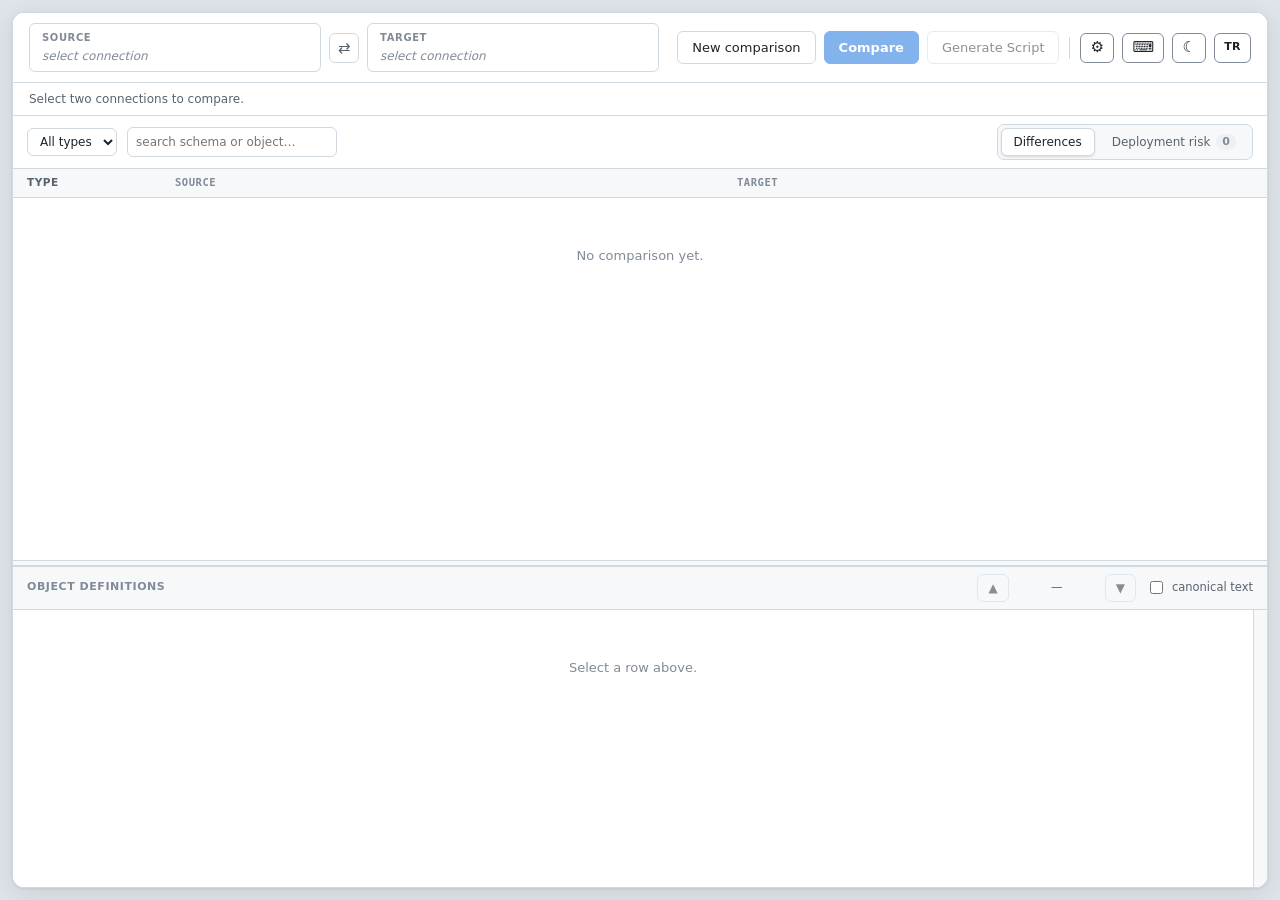
==== src/SchemaDiff.Web/wwwroot/index.html @ 026aeaad "UI: script ekranı — ara (renksiz) modu kaldır, bilgi satırını kaldır - Ara "düz/renksiz" mod kaldırı" ====
<!DOCTYPE html>
<html lang="en">
<head>
<meta charset="utf-8">
<meta name="viewport" content="width=device-width, initial-scale=1">
<title>Schema Compare</title>
<link rel="icon" href="favicon.png">
<script>document.documentElement.dataset.theme = localStorage.getItem('theme') || 'light';</script>
<link rel="stylesheet" href="styles.css">
</head>
<body>

<div class="app">
<header class="topbar">
  <div class="endpoints">
    <button class="endpoint unset" id="sourceBtn">
      <span class="endpoint-tag" data-i18n="source">Source</span>
      <span class="endpoint-value" id="sourceValue" data-i18n="selectConnection">select connection</span>
    </button>
    <button class="swap" id="swapBtn" data-i18n-title="swap" title="Source ↔ Target">⇄</button>
    <button class="endpoint unset" id="targetBtn">
      <span class="endpoint-tag" data-i18n="target">Target</span>
      <span class="endpoint-value" id="targetValue" data-i18n="selectConnection">select connection</span>
    </button>
  </div>

  <div class="actions">
    <button class="btn ghost" id="newCompareBtn" data-i18n="newComparison" data-i18n-title="newComparisonTip" title="Open a new comparison in a separate tab">New comparison</button>
    <button class="btn primary" id="compareBtn" disabled data-i18n="compare">Compare</button>
    <button class="btn ghost" id="scriptBtn" disabled data-i18n="generateScript" data-i18n-title="generateScriptTip" title="Generate a deployment script from selected changes">Generate Script</button>
    <span class="sep"></span>
    <button class="iconbtn" id="optionsBtn" data-i18n-title="options" title="Comparison options">⚙️</button>
    <button class="iconbtn" id="shortcutsBtn" data-i18n-title="shortcutsTitle" title="Keyboard shortcuts">⌨</button>
    <button class="iconbtn" id="themeBtn" data-i18n-title="toggleTheme" title="Toggle theme">☾</button>
    <button class="iconbtn" id="langBtn" data-i18n-title="toggleLang" title="Language"><span class="lang" id="langLabel">TR</span></button>
  </div>
</header>

<div class="statusbar" id="statusbar" data-i18n="pickTwo">Select two connections to compare.</div>

<main class="split">
  <section class="upper">
    <div class="toolbar">
      <select id="typeFilter" class="select sm"><option value="" data-i18n="allTypes">All types</option></select>
      <input type="search" id="search" class="input sm" data-i18n-ph="searchPh" placeholder="search schema or object…">
      <span class="picked" id="pickedInfo" hidden></span>
      <div class="grow"></div>
      <div class="viewtabs">
        <button class="vtab active" data-view="tree" data-i18n="tabDiff">Differences</button>
        <button class="vtab" data-view="risk"><span data-i18n="tabRisk">Deployment risk</span> <b class="hot" id="cBlock">0</b></button>
      </div>
    </div>

    <div class="gridhead" id="gridhead">
      <span class="c-type" data-i18n="type">Type</span>
      <span class="c-name" data-i18n="source">Source</span>
      <span class="c-mid"></span>
      <span class="c-name" data-i18n="target">Target</span>
    </div>

    <div class="scroll" id="treeWrap"><div id="tree"></div></div>
    <div class="scroll" id="riskWrap" hidden></div>
  </section>

  <div class="splitter" id="splitter"></div>

  <section class="lower">
    <div class="lower-head">
      <span class="lower-title" id="defTitle" data-i18n="objectDefinitions">Object Definitions</span>
      <div class="lower-actions">
        <button class="btn ghost sm" id="prevDiff" data-i18n-title="prevDiff" title="Previous difference" disabled>▲</button>
        <span class="diffcount" id="diffCount">—</span>
        <button class="btn ghost sm" id="nextDiff" data-i18n-title="nextDiff" title="Next difference" disabled>▼</button>
        <label class="check inline"><input type="checkbox" id="showCanonical"> <span data-i18n="canonicalText">canonical text</span></label>
      </div>
    </div>
    <div class="diff-wrap">
      <div class="diff" id="defBody">
        <p class="missing" data-i18n="selectRow">Select a row above.</p>
      </div>
      <div class="diff-minimap" id="diffMinimap" title="Fark/eşleşme haritası — tıkla ve git"></div>
    </div>
  </section>

  <div class="loading" id="loadingBox" hidden>
    <div class="loading-card">
      <div class="loading-spinner"></div>
      <div class="loading-step" id="loadingStep">…</div>
      <div class="loading-meta" id="loadingMeta"></div>
      <div class="loading-bar"><div class="loading-fill" id="loadingFill"></div></div>
      <button class="btn ghost" id="cancelBtn" data-i18n="cancelCompare">Cancel</button>
    </div>
  </div>
</main>
</div><!-- .app -->

<!-- ---------- Connection dialog ---------- -->
<div class="scrim" id="connScrim" hidden></div>
<div class="dialog" id="connDialog" hidden>
  <div class="dialog-head">
    <h2 id="connTitle" data-i18n="connect">Connect</h2>
    <button class="x" id="connClose">✕</button>
  </div>

  <div class="dialog-body">
    <div class="recent">
      <h3 data-i18n="recentConnections">Recent connections</h3>
      <div id="recentList" class="recent-list"><p class="hint" data-i18n="none">None.</p></div>
    </div>

    <div class="props">
      <h3 data-i18n="connectionProperties">Connection properties</h3>

      <label class="row"><span data-i18n="serverName">Server name</span>
        <input type="text" id="cServer" placeholder="SRVDEV\PASIFIK" autocomplete="off"></label>

      <label class="row"><span data-i18n="authentication">Authentication</span>
        <select id="cAuth" class="select">
          <option value="Windows" data-i18n="authWindows">Windows Authentication</option>
          <option value="SqlLogin" data-i18n="authSql">SQL Server Authentication</option>
        </select></label>

      <label class="row" id="rowUser"><span data-i18n="username">Username</span>
        <input type="text" id="cUser" autocomplete="off"></label>

      <label class="row" id="rowPass"><span data-i18n="password">Password</span>
        <input type="password" id="cPass" autocomplete="new-password"></label>

      <label class="row check-row" id="rowRemember">
        <span></span>
        <span class="check"><input type="checkbox" id="cRemember"> <span data-i18n="rememberPassword">Remember password</span></span></label>

      <label class="row"><span data-i18n="database">Database</span>
        <select id="cDatabase" class="select"><option value="" data-i18n="listFirst">— enter server —</option></select></label>

      <label class="row"><span data-i18n="encrypt">Encrypt</span>
        <select id="cEncrypt" class="select">
          <option value="false" data-i18n="encOptional">Optional (False)</option>
          <option value="true" data-i18n="encMandatory">Mandatory (True)</option>
        </select></label>

      <label class="row"><span data-i18n="trustCert">Trust server certificate</span>
        <select id="cTrust" class="select">
          <option value="true" data-i18n="trustTrue">True</option>
          <option value="false" data-i18n="trustFalse">False</option>
        </select></label>

      <p class="conn-status" id="connStatus"></p>
    </div>
  </div>

  <div class="dialog-foot">
    <button class="btn ghost" id="connTest" data-i18n="testConnection">Test connection</button>
    <div class="grow"></div>
    <button class="btn ghost" id="connCancel" data-i18n="cancel">Cancel</button>
    <button class="btn primary" id="connOk" data-i18n="connect">Connect</button>
  </div>
</div>

<!-- ---------- Options dialog ---------- -->
<div class="scrim" id="optScrim" hidden></div>
<div class="dialog narrow" id="optDialog" hidden>
  <div class="dialog-head">
    <h2 data-i18n="comparisonOptions">Comparison options</h2>
    <button class="x" id="optClose">✕</button>
  </div>
  <div class="dialog-body single">
    <div id="optList" class="opt-list"></div>
  </div>
  <div class="dialog-foot">
    <button class="btn ghost" id="optReset" data-i18n="resetDefaults">Reset to defaults</button>
    <div class="grow"></div>
    <button class="btn primary" id="optOk" data-i18n="ok">OK</button>
  </div>
</div>

<!-- ---------- Keyboard shortcuts dialog ---------- -->
<div class="scrim" id="scScrim" hidden></div>
<div class="dialog narrow" id="scDialog" hidden>
  <div class="dialog-head">
    <h2 data-i18n="shortcutsTitle">Keyboard shortcuts</h2>
    <button class="x" id="scClose">✕</button>
  </div>
  <div class="dialog-body single">
    <table class="sc-table">
      <tbody>
        <tr><td class="sc-key">↑ / ↓</td><td data-i18n="sc_move">Move the row selection up / down</td></tr>
        <tr><td class="sc-key">E</td><td data-i18n="sc_tick">Tick / untick the selected row (include it in the script)</td></tr>
        <tr><td class="sc-key">R</td><td data-i18n="sc_rev">Send the selected object to the reverse (⇄) section / undo</td></tr>
        <tr><td class="sc-key" data-i18n="sc_k_shift">Shift + click</td><td data-i18n="sc_range">Range select / deselect checkboxes from the last one clicked</td></tr>
        <tr><td class="sc-key">Ctrl + A</td><td data-i18n="sc_ctrla">Inside a diff pane: select only that pane's clean SQL</td></tr>
      </tbody>
    </table>
  </div>
  <div class="dialog-foot">
    <div class="grow"></div>
    <button class="btn primary" id="scOk" data-i18n="ok">OK</button>
  </div>
</div>

<!-- ---------- Generated script editor ---------- -->
<div class="scrim" id="scriptScrim" hidden></div>
<div class="dialog wide" id="scriptDialog" hidden>
  <div class="dialog-head">
    <h2 data-i18n="generatedScript">Generated script</h2>
    <div class="script-tabs">
      <button class="stab active" data-dir="forward" data-i18n="dirForward">source → target</button>
      <button class="stab" data-dir="reverse" data-i18n="dirReverse">target → source</button>
    </div>
    <div class="grow"></div>
    <button class="x" id="scriptClose">✕</button>
  </div>
  <div class="dialog-body single">
    <div class="big-note" id="scriptBigNote" hidden></div>
    <div class="code-editor" id="codeEditor">
      <div class="code-gutter" id="codeGutter" aria-hidden="true"></div>
      <div class="code-area">
        <pre class="code-hl" id="codeHl" aria-hidden="true"></pre>
        <textarea class="code-input" id="codeInput" spellcheck="false" autocapitalize="off" autocomplete="off" wrap="off"></textarea>
      </div>
    </div>
  </div>
  <div class="dialog-foot">
    <div class="grow"></div>
    <button class="btn ghost" id="scriptCopyBtn" data-i18n="copy">Copy</button>
    <button class="btn primary" id="scriptDownloadBtn" data-i18n="downloadSql">Download .sql</button>
  </div>
</div>

<div class="ac-popup" id="acPopup" hidden></div>

<script src="app.js"></script>
</body>
</html>
---- src/SchemaDiff.Web/wwwroot/styles.css ----
:root {
  --bg: #f6f8fa;
  --frame: #dfe4ea;
  --panel: #ffffff;
  --panel-2: #f6f8fa;
  --panel-3: #eef1f4;
  --ink: #1f2328;
  --ink-2: #59636e;
  --ink-3: #818b98;
  --line: #d1d9e0;
  --line-2: #e4e8ec;
  --accent: #0969da;
  --accent-hover: #0860ca;
  --accent-soft: #ddf4ff;
  --accent-ink: #fff;
  --add: #1a7f37;
  --add-bg: #dafbe1;
  --del: #cf222e;
  --del-bg: #ffebe9;
  --chg: #9a6700;
  --chg-bg: #fff8c5;
  --sel: #b3d4f7;
  --shadow: 0 1px 3px rgba(31, 35, 40, .08), 0 1px 2px rgba(31, 35, 40, .06);
  --mono: ui-monospace, "Cascadia Mono", "SF Mono", Consolas, Menlo, monospace;
  --radius: 6px;
}

/* ---------- Koyu tema (Visual Studio / SSDT) ---------- */
:root[data-theme="dark"] {
  --bg: #1e1e1e;
  --frame: #121212;
  --panel: #252526;
  --panel-2: #2d2d30;
  --panel-3: #37373d;
  --ink: #cccccc;
  --ink-2: #9d9d9d;
  --ink-3: #6e7681;
  --line: #3f3f46;
  --line-2: #333337;
  --accent: #0e639c;
  --accent-hover: #1177bb;
  --accent-soft: #094771;
  --accent-ink: #fff;
  --add: #4ec98a;
  --add-bg: #10281c;
  --del: #f14c4c;
  --del-bg: #351b1b;
  --chg: #d7ba7d;
  --chg-bg: #33301e;
  --sel: #094771;
  --shadow: 0 1px 3px rgba(0, 0, 0, .4), 0 1px 2px rgba(0, 0, 0, .3);
}

* { box-sizing: border-box; }
[hidden] { display: none !important; }

html, body { height: 100%; }
body {
  margin: 0; padding: 12px; background: var(--frame); color: var(--ink);
  font: 13px/1.5 system-ui, -apple-system, "Segoe UI", Roboto, sans-serif;
  display: flex; flex-direction: column; overflow: hidden;
  -webkit-font-smoothing: antialiased;
}

/* Uygulama, dış çerçeve üzerinde bir kart olarak durur */
.app {
  flex: 1; min-height: 0; display: flex; flex-direction: column;
  background: var(--panel); border: 1px solid var(--line); border-radius: 12px;
  overflow: hidden; box-shadow: 0 6px 24px rgba(31, 35, 40, .10), 0 1px 3px rgba(31, 35, 40, .08);
}
:root[data-theme="dark"] .app { box-shadow: 0 8px 28px rgba(0, 0, 0, .45); }
h1 { font-size: 14px; margin: 0; font-weight: 600; letter-spacing: -.01em; }
h2 { font-size: 15px; margin: 0; font-weight: 600; }
h3 { font-size: 11px; margin: 0 0 10px; font-weight: 600; text-transform: uppercase;
     letter-spacing: .05em; color: var(--ink-3); }
p { margin: 0; }
.hint { font-size: 12px; color: var(--ink-3); }
.grow { flex: 1; }

/* ---------- top bar ---------- */
.topbar {
  display: flex; align-items: center; gap: 18px; padding: 10px 16px;
  background: var(--panel); border-bottom: 1px solid var(--line); flex-shrink: 0;
}
.brand { display: flex; align-items: center; gap: 9px; flex-shrink: 0; }
.logo {
  color: var(--accent); font-size: 16px; width: 28px; height: 28px;
  display: grid; place-items: center; background: var(--accent-soft); border-radius: 7px;
}

.endpoints { display: flex; align-items: center; gap: 8px; flex: 1; min-width: 0; }
.endpoint {
  flex: 1; min-width: 0; text-align: left; cursor: pointer; font: inherit;
  background: var(--panel); border: 1px solid var(--line); border-radius: var(--radius);
  padding: 6px 12px; color: var(--ink); display: flex; flex-direction: column; gap: 2px;
  transition: border-color .12s, box-shadow .12s;
}
.endpoint:hover { border-color: var(--accent); box-shadow: 0 0 0 3px var(--accent-soft); }
.endpoint-tag { font-size: 10px; text-transform: uppercase; letter-spacing: .06em; color: var(--ink-3); font-weight: 600; }
.endpoint-value {
  font-family: var(--mono); font-size: 12px; font-weight: 500;
  overflow: hidden; text-overflow: ellipsis; white-space: nowrap;
}
.endpoint.unset .endpoint-value { color: var(--ink-3); font-style: italic; font-family: inherit; font-weight: 400; }
.swap {
  cursor: pointer; background: transparent; border: 1px solid var(--line);
  color: var(--ink-2); font-size: 15px; width: 30px; height: 30px; border-radius: var(--radius);
  display: grid; place-items: center; flex-shrink: 0;
}
.swap:hover { background: var(--panel-2); border-color: var(--accent); color: var(--accent); }

.actions { display: flex; align-items: center; gap: 8px; flex-shrink: 0; }

/* tema / dil geçiş düğmeleri */
.iconbtn {
  font: inherit; cursor: pointer; border-radius: var(--radius); border: 1px solid var(--ink-3);
  background: var(--panel); color: var(--ink); height: 30px; min-width: 34px; padding: 0 9px;
  display: inline-flex; align-items: center; justify-content: center; gap: 5px; font-size: 15px;
}
.iconbtn:hover { background: var(--panel-2); color: var(--ink); border-color: var(--ink-2); }
.iconbtn .lang { font-size: 11px; font-weight: 700; letter-spacing: .04em; }
.sep { width: 1px; height: 22px; background: var(--line); margin: 0 2px; }

.btn {
  font: inherit; font-weight: 500; cursor: pointer; border-radius: var(--radius); padding: 6px 14px;
  border: 1px solid var(--line); background: var(--panel); color: var(--ink);
  transition: background .12s, border-color .12s;
}
.btn:hover:not(:disabled) { background: var(--panel-2); border-color: var(--ink-3); }
.btn.primary { background: var(--accent); color: var(--accent-ink); border-color: var(--accent); font-weight: 600; }
.btn.primary:hover:not(:disabled) { background: var(--accent-hover); border-color: var(--accent-hover); }
.btn:disabled { opacity: .5; cursor: not-allowed; }
.btn.ghost { background: transparent; }
.btn.ghost:hover:not(:disabled) { background: var(--panel-2); }
.btn.sm { padding: 4px 10px; font-size: 12px; }

.statusbar {
  padding: 7px 16px; font-size: 12px; color: var(--ink-2);
  background: var(--panel); border-bottom: 1px solid var(--line); flex-shrink: 0;
}
.statusbar.busy { color: var(--accent); }

/* ---------- compare ilerleme çubuğu ---------- */
.progress { display: flex; align-items: center; gap: 10px; }
.progress-track {
  flex: 0 0 200px; height: 6px; border-radius: 999px;
  background: var(--panel-3); overflow: hidden;
}
.progress-fill {
  height: 100%; border-radius: 999px; min-width: 2px;
  transition: width .25s ease;
  /* Hareketli parıltı: yüzde ilerlemese bile (uzun süren sorgu) çubuk "canlı" görünür —
     sayıyı sahteleştirmez, yalnız çalıştığını gösterir. */
  background-image: linear-gradient(90deg,
    var(--accent) 0%, var(--accent-hover) 50%, var(--accent) 100%);
  background-size: 200% 100%;
  animation: progress-shimmer 1.1s linear infinite;
}
@keyframes progress-shimmer { from { background-position: 200% 0; } to { background-position: 0 0; } }
@media (prefers-reduced-motion: reduce) { .progress-fill { animation: none; } }
.progress-text { color: var(--ink-2); white-space: nowrap; }

/* ---------- split ---------- */
.split { flex: 1; display: flex; flex-direction: column; min-height: 0; position: relative; }

/* Karşılaştırma sırasında yalnız içerik alanını kaplayan küçük loading — üst bar (New
   comparison dâhil) kapanmaz ve tıklanabilir kalır. */
.loading {
  position: absolute; inset: 0; z-index: 30;
  display: flex; align-items: center; justify-content: center;
  background: color-mix(in srgb, var(--bg) 72%, transparent);
  backdrop-filter: blur(1.5px);
}
.loading[hidden] { display: none; }
.loading-card {
  display: flex; flex-direction: column; align-items: center; gap: 12px;
  padding: 22px 30px; min-width: 260px; max-width: 80%;
  background: var(--surface); border: 1px solid var(--line); border-radius: 12px;
  box-shadow: 0 10px 34px rgba(0,0,0,.18); text-align: center;
}
.loading-spinner {
  width: 30px; height: 30px; border-radius: 50%;
  border: 3px solid color-mix(in srgb, var(--accent) 28%, transparent);
  border-top-color: var(--accent); animation: spin .8s linear infinite;
}
@keyframes spin { to { transform: rotate(360deg); } }
.loading-step { font-size: 14px; font-weight: 600; color: var(--ink); }
.loading-meta { font-size: 12px; color: var(--ink-3); font-variant-numeric: tabular-nums; }
.loading-bar { width: 220px; max-width: 100%; height: 6px; border-radius: 4px;
  background: color-mix(in srgb, var(--ink-3) 22%, transparent); overflow: hidden; }
.loading-fill { height: 100%; background: var(--accent); border-radius: 4px;
  width: 0; transition: width .3s ease; }
@media (prefers-reduced-motion: reduce) {
  .loading-spinner { animation-duration: 2s; }
  .loading-fill { transition: none; }
}
/* İptal butonu: büyük + kırmızı çerçeve, dikkat çeksin */
#cancelBtn { margin-top: 8px; padding: 9px 26px; font-size: 14px; font-weight: 600;
  color: var(--del); border: 2px solid var(--del); border-radius: 8px; background: transparent; }
#cancelBtn:hover:not(:disabled) { background: var(--del-bg); border-color: var(--del); }
.upper { display: flex; flex-direction: column; min-height: 0; flex: 1 1 58%; }
.lower { display: flex; flex-direction: column; min-height: 0; flex: 1 1 42%;
         background: var(--panel); border-top: 1px solid var(--line); }
.splitter { height: 6px; background: var(--bg); cursor: row-resize; flex-shrink: 0;
            border-top: 1px solid var(--line); border-bottom: 1px solid var(--line); }
.splitter:hover { background: var(--accent-soft); }

.toolbar {
  display: flex; align-items: center; gap: 10px; padding: 8px 14px;
  background: var(--panel); border-bottom: 1px solid var(--line); flex-wrap: wrap; flex-shrink: 0;
}
.select, .input {
  font: inherit; padding: 6px 9px; border-radius: var(--radius);
  border: 1px solid var(--line); background: var(--panel); color: var(--ink);
}
.select:focus, .input:focus { outline: none; border-color: var(--accent); box-shadow: 0 0 0 3px var(--accent-soft); }
.select.sm, .input.sm { padding: 5px 8px; font-size: 12px; }
.input.sm { min-width: 210px; }

.picked { font-size: 12px; color: var(--accent); font-weight: 500; }
.viewtabs { display: flex; gap: 4px; background: var(--panel-2); padding: 3px; border-radius: 7px; border: 1px solid var(--line); }
.vtab {
  font: inherit; font-size: 12px; font-weight: 500; cursor: pointer; padding: 4px 12px; border-radius: var(--radius);
  border: 1px solid transparent; background: transparent; color: var(--ink-2);
  display: flex; align-items: center; gap: 6px;
}
.vtab:hover { color: var(--ink); }
.vtab.active { background: var(--panel); border-color: var(--line); color: var(--ink); box-shadow: var(--shadow); }
.vtab .hot {
  background: var(--del); color: #fff; border-radius: 999px;
  padding: 0 6px; font-size: 11px; font-weight: 600; font-variant-numeric: tabular-nums;
}
.vtab .hot[data-zero="1"] { background: var(--panel-3); color: var(--ink-3); }

.gridhead, .row-obj, .row-child {
  display: grid; grid-template-columns: 148px 1fr 46px 1fr; align-items: center;
}
.gridhead {
  padding: 6px 14px; font-size: 10.5px; text-transform: uppercase; letter-spacing: .05em;
  color: var(--ink-3); font-weight: 600; background: var(--panel-2);
  border-bottom: 1px solid var(--line); flex-shrink: 0;
}
.scroll { flex: 1; overflow: auto; min-height: 0; }

/* ---------- tree ----------
   Kırılım tonu içe doğru açılır (üst kategori daha koyu → alt daha açık):
   işlem grubu (en koyu) › tür alt-grubu (orta) › obje satırı (taban) › kategori/öğe. */
.group {
  display: grid; grid-template-columns: 148px 1fr 46px 1fr; align-items: center;
  padding: 8px 14px;
  background: var(--panel-3); border-bottom: 1px solid var(--line);
  box-shadow: inset 3px 0 0 var(--ink-3);
  position: sticky; top: 0; z-index: 3; cursor: pointer; user-select: none;
}
.group:hover { filter: brightness(0.98); }
.group .caret { color: var(--ink-3); width: 10px; }
.group .gpick { accent-color: var(--accent); cursor: pointer; margin: 0; }
.group .gname { font-weight: 700; text-transform: uppercase; letter-spacing: .03em; font-size: 12px; }
.group.add { box-shadow: inset 3px 0 0 var(--add); background: color-mix(in srgb, var(--add) 11%, var(--panel-3)); }
.group.change { box-shadow: inset 3px 0 0 var(--chg); background: color-mix(in srgb, var(--chg) 11%, var(--panel-3)); }
.group.delete { box-shadow: inset 3px 0 0 var(--del); background: color-mix(in srgb, var(--del) 11%, var(--panel-3)); }
.group.add .gname { color: var(--add); }
.group.change .gname { color: var(--chg); }
.group.delete .gname { color: var(--del); }
.group .gcount {
  color: var(--ink-2); font-size: 11px; font-weight: 600; font-variant-numeric: tabular-nums;
  background: var(--panel); border: 1px solid var(--line); border-radius: 999px; padding: 0 7px;
  margin-left: 8px;
}

/* Tür alt-grubu: işlem grubundan bir ton açık, işlem rengiyle ince sol şerit. */
.type-group {
  display: grid; grid-template-columns: 148px 1fr 46px 1fr; align-items: center;
  padding: 5px 14px;
  background: var(--panel-2); border-bottom: 1px solid var(--line-2);
  cursor: pointer; user-select: none;
}
.type-group:hover { background: var(--panel-3); }
.type-group .caret { color: var(--ink-3); width: 10px; }
.type-group .tgpick { accent-color: var(--accent); cursor: pointer; margin: 0; }
.type-group .tgname { font-weight: 600; color: var(--ink); font-size: 12px; }
.type-group.add .tgname { color: color-mix(in srgb, var(--add) 82%, var(--ink)); }
.type-group.change .tgname { color: color-mix(in srgb, var(--chg) 78%, var(--ink)); }
.type-group.delete .tgname { color: color-mix(in srgb, var(--del) 82%, var(--ink)); }
.type-group .tgcount {
  color: var(--ink-3); font-size: 11px; font-weight: 600; font-variant-numeric: tabular-nums;
  margin-left: 6px;
}

.row-obj, .row-child {
  padding: 4px 14px; border-bottom: 1px solid var(--line-2); cursor: pointer;
  font-size: 12.5px;
}
.row-obj:hover, .row-child:hover { background: var(--panel-2); }
.row-obj.selected, .row-child.selected { background: var(--sel); box-shadow: inset 2px 0 0 var(--accent); }
.row-child { background: transparent; font-size: 12px; }

/* Reverse (geri alma) butonu — satır sonunda, grid akışı dışında (mutlak). */
.row-obj { position: relative; }
.rev {
  position: absolute; right: 8px; top: 50%; transform: translateY(-50%);
  width: 22px; height: 20px; border-radius: 5px; cursor: pointer;
  border: 1px solid var(--line); background: var(--panel-2); color: var(--ink-2);
  font-size: 12px; line-height: 1; display: flex; align-items: center; justify-content: center;
  opacity: .6; transition: opacity .12s ease, color .12s ease, border-color .12s ease;
}
.row-obj:hover .rev { opacity: 1; }
.rev:hover { color: var(--accent); border-color: var(--accent); }
.rev:focus-visible { opacity: 1; outline: 2px solid var(--accent); outline-offset: 1px; }

/* Ters (geri alma) için işaretli: her zaman görünür ve PARLAK. */
.rev.on {
  opacity: 1; color: #fff; background: var(--accent); border-color: var(--accent);
  box-shadow: 0 0 0 2px color-mix(in srgb, var(--accent) 35%, transparent), 0 0 8px color-mix(in srgb, var(--accent) 55%, transparent);
  font-weight: 700;
}
.rev.on:hover { color: #fff; filter: brightness(1.12); }
/* İşaretli objenin satırını da hafifçe belli et. */
.row-obj:has(.rev.on) { box-shadow: inset 2px 0 0 var(--accent); }

.c-type { color: var(--ink-2); display: flex; align-items: center; gap: 6px; }
.c-type .caret { width: 10px; color: var(--ink-3); font-size: 10px; }
.c-name {
  font-family: var(--mono); overflow: hidden; text-overflow: ellipsis; white-space: nowrap;
}
.c-name.empty { color: var(--ink-3); font-style: italic; font-family: inherit; }
.child-detail { color: var(--ink-3); font-family: inherit; font-size: 11px; margin-left: 10px; }

.row-cat {
  padding: 3px 14px; border-bottom: 1px solid var(--line-2);
  cursor: pointer; user-select: none; background: var(--panel-2);
}
.row-cat:hover { background: var(--panel-3); }
.row-cat .folder { font-weight: 600; color: var(--ink-2); }

/* Seçim modunda script'e girmeyecek satırlar soluk; tamamen tik-dışı kategori üstü çizili.
   İşaret kutusu ve ⇄ tam görünür kalır ki geri seçilebilsin. */
.row-obj.dim, .row-child.dim { opacity: .68; }
.row-obj.dim:hover, .row-child.dim:hover { opacity: .88; }
.row-obj.dim .pick, .row-obj.dim .rev, .row-child.dim .pick { opacity: 1; }
.row-cat.struck { opacity: .55; }
.row-cat.struck .folder { text-decoration: line-through; }
.row-cat .catcount { color: var(--ink-3); font-size: 11px; margin-left: 6px; }
.otype { color: var(--ink-2); font-weight: 500; }

.c-mid { display: flex; align-items: center; justify-content: center; gap: 7px; }
.c-mid .pick { margin: 0; cursor: pointer; accent-color: var(--accent); }
.act { font-weight: 700; font-size: 13px; line-height: 1; }
.act.Add { color: var(--add); }
.act.Delete { color: var(--del); }
.act.Change { color: var(--chg); }

.flag {
  font-size: 10px; font-weight: 700; padding: 1px 6px; border-radius: 4px;
  background: var(--del-bg); color: var(--del); margin-left: 6px; letter-spacing: .02em;
}
.flag.warn { background: var(--chg-bg); color: var(--chg); }

.missing { padding: 48px 24px; color: var(--ink-3); text-align: center; font-size: 13px; }

/* ---------- risk / trigger ---------- */
/* Deployment riski — üstte tıklanabilir filtre çipleri */
.risk-summary { display: flex; flex-wrap: wrap; gap: 8px; padding: 10px 12px;
                border-bottom: 1px solid var(--line); background: var(--panel); position: sticky; top: 0; z-index: 1; }
.risk-chip { display: inline-flex; align-items: baseline; gap: 7px; cursor: pointer; font: inherit;
             padding: 6px 12px; border-radius: 999px; border: 1px solid var(--line); background: var(--panel-2);
             color: var(--ink-2); transition: border-color .12s, box-shadow .12s; }
.risk-chip b { font-size: 15px; font-weight: 700; font-variant-numeric: tabular-nums; color: var(--ink); }
.risk-chip span { font-size: 11px; text-transform: uppercase; letter-spacing: .03em; }
.risk-chip:hover { border-color: var(--ink-3); }
.risk-chip.active { border-color: var(--accent); box-shadow: 0 0 0 2px var(--accent-soft); color: var(--ink); }
.risk-chip.danger b { color: var(--del); }
.risk-chip.warn b { color: var(--chg); }
.risk-chip.ok b { color: var(--add); }

/* Risk kartları — yuvarlatılmış kart, severity'e göre sol kenar */
.risk-list { padding: 10px; display: flex; flex-direction: column; gap: 8px; }
.risk { padding: 10px 12px; border: 1px solid var(--line); border-left: 4px solid var(--line);
        border-radius: 10px; background: var(--panel); cursor: pointer;
        transition: border-color .12s, box-shadow .12s, background .12s; }
.risk:hover { background: var(--panel-2); }
.risk.selected { border-color: var(--accent); box-shadow: 0 0 0 2px var(--accent-soft); background: var(--sel); }
.risk.sev-danger { border-left-color: var(--del); }
.risk.sev-warn, .risk.sev-inplace { border-left-color: var(--chg); }
.risk.sev-ok { border-left-color: var(--add); }
.risk-head { display: flex; gap: 9px; align-items: center; min-width: 0; }
.risk-kind { font-size: 10px; text-transform: uppercase; letter-spacing: .04em; color: var(--ink-3); font-weight: 600; flex-shrink: 0; }
.risk-name { font-family: var(--mono); font-size: 12.5px; font-weight: 600; color: var(--ink);
             overflow: hidden; text-overflow: ellipsis; white-space: nowrap; }
.tag { font-size: 10px; font-weight: 700; padding: 3px 8px; border-radius: 999px; white-space: nowrap; flex-shrink: 0;
       background: var(--panel-2); border: 1px solid var(--line); color: var(--ink-2); letter-spacing: .02em; }
.tag.danger { background: var(--del); color: #fff; border-color: transparent; }
.tag.warn { background: var(--chg-bg); color: var(--chg); border-color: transparent; }
.tag.ok { background: var(--add-bg); color: var(--add); border-color: transparent; }
.tag.inplace { background: var(--chg-bg); color: var(--chg); border-color: transparent; }
.rows { color: var(--ink-3); font-variant-numeric: tabular-nums; font-size: 11.5px; white-space: nowrap; flex-shrink: 0; }
.findings { margin-top: 8px; display: flex; flex-direction: column; gap: 5px; }
.finding { display: flex; gap: 8px; align-items: baseline; font-size: 12px; }
.fdot { flex-shrink: 0; width: 7px; height: 7px; border-radius: 50%; background: var(--ink-3); align-self: center; }
.fdot.danger { background: var(--del); } .fdot.warn { background: var(--chg); }
.fdot.ok { background: var(--add); } .fdot.inplace { background: var(--chg); }
.fcol { font-family: var(--mono); font-size: 11.5px; color: var(--ink-2); flex-shrink: 0; min-width: 84px; }
.fdesc { color: var(--ink-2); }

table.trg { width: 100%; border-collapse: collapse; }
table.trg th, table.trg td { padding: 7px 14px; text-align: left; border-bottom: 1px solid var(--line-2); }
table.trg th { font-size: 10.5px; text-transform: uppercase; color: var(--ink-3); background: var(--panel-2); font-weight: 600; }
td.mono { font-family: var(--mono); font-size: 12px; }
.state-off { color: var(--del); font-weight: 600; }
.state-on { color: var(--add); }
tr.mismatch { background: var(--chg-bg); }

/* ---------- lower / diff ---------- */
.lower-head {
  display: flex; align-items: center; justify-content: space-between; gap: 12px;
  padding: 7px 14px; border-bottom: 1px solid var(--line); background: var(--panel-2); flex-shrink: 0;
}
.lower-title { font-size: 11px; text-transform: uppercase; letter-spacing: .05em; color: var(--ink-3); font-weight: 600; }
.lower-actions { display: flex; align-items: center; gap: 10px; }
.diffcount { font-size: 11.5px; color: var(--ink-2); font-variant-numeric: tabular-nums; min-width: 76px; text-align: center; }
.dline.hunk { box-shadow: inset 3px 0 0 var(--accent); }
.check { display: inline-flex; align-items: center; gap: 6px; cursor: pointer; }
.check.inline { font-size: 11.5px; color: var(--ink-2); }
.check input { accent-color: var(--accent); }
.diff-wrap { flex: 1; display: flex; min-height: 0; }
.diff { flex: 1; overflow: auto; min-height: 0; }
.diff-hint { position: sticky; top: 0; z-index: 1; padding: 6px 12px; font-size: 12px;
  color: var(--ink); background: color-mix(in srgb, var(--accent) 12%, var(--surface));
  border-bottom: 1px solid var(--line); }
.diff-grid { display: grid; grid-template-columns: 1fr 1fr; min-height: 100%; }

/* Sağdaki fark/eşleşme haritası (minimap) — kırmızı=silme, yeşil=ekleme, sarı=kelime eşleşmesi */
.diff-minimap { width: 14px; flex-shrink: 0; position: relative; cursor: pointer;
  background: var(--panel-2); border-left: 1px solid var(--line); }
.diff-minimap .mm { position: absolute; height: 3px; border-radius: 1px; }
.diff-minimap .mm.del  { left: 1px;  width: 5px; background: var(--del); }
.diff-minimap .mm.add  { right: 1px; width: 5px; background: var(--add); }
.diff-minimap .mm.word { left: 0; right: 0; height: 2px; background: #e3b341; box-shadow: 0 0 0 1px rgba(227,179,65,.5); }

/* Seçilen kelimenin tüm geçtiği yerler */
mark.wordhit { background: #ffdf5d; color: #1f2328; border-radius: 2px; padding: 0 1px; }
.diff-pane { border-right: 1px solid var(--line); min-width: 0; }
.diff-pane:last-child { border-right: 0; }
.pane-head {
  position: sticky; top: 0; z-index: 1; background: var(--panel-2);
  border-bottom: 1px solid var(--line); padding: 5px 12px;
  font-size: 10.5px; text-transform: uppercase; letter-spacing: .05em; color: var(--ink-3); font-weight: 600;
  user-select: none; /* Ctrl+A ile panel seçilince başlık kopyaya girmesin */
}
.dline { display: flex; font-family: var(--mono); font-size: 12px; line-height: 1.55;
         white-space: pre-wrap; word-break: break-word; }
.dline .code { flex: 1; min-width: 0; }

/* T-SQL sözdizimi — VS light paleti */
.t-kw  { color: #0000ff; }
.t-typ { color: #2b91af; }
.t-str { color: #a31515; }
.t-cmt { color: #008000; font-style: italic; }
.t-num { color: #098658; }
.t-var { color: #7a3e9d; }
.t-id  { color: #001080; }
.t-fn  { color: #795e26; }
.t-op  { color: var(--ink-2); }

/* T-SQL sözdizimi — VS koyu paleti */
:root[data-theme="dark"] .t-kw  { color: #569cd6; }
:root[data-theme="dark"] .t-typ { color: #4ec9b0; }
:root[data-theme="dark"] .t-str { color: #ce9178; }
:root[data-theme="dark"] .t-cmt { color: #6a9955; }
:root[data-theme="dark"] .t-num { color: #b5cea8; }
:root[data-theme="dark"] .t-var { color: #c586c0; }
:root[data-theme="dark"] .t-id  { color: #9cdcfe; }
:root[data-theme="dark"] .t-fn  { color: #dcdcaa; }

.dline .ln { width: 44px; flex-shrink: 0; text-align: right; padding-right: 10px;
             color: var(--ink-3); user-select: none; font-variant-numeric: tabular-nums;
             background: var(--panel-2); border-right: 1px solid var(--line-2); }
.dline.add { background: var(--add-bg); }
.dline.del { background: var(--del-bg); }
.dline.pad { background: repeating-linear-gradient(45deg, transparent, transparent 7px,
             var(--line-2) 7px, var(--line-2) 8px); min-height: 18px; user-select: none; }

/* ---------- dialogs ---------- */
.scrim { position: fixed; inset: 0; background: rgba(31, 35, 40, .4); z-index: 40; backdrop-filter: blur(1px); }
.dialog {
  position: fixed; z-index: 41; top: 50%; left: 50%; transform: translate(-50%, -50%);
  width: min(880px, 94vw); max-height: 90vh; display: flex; flex-direction: column;
  background: var(--panel); border: 1px solid var(--line); border-radius: 12px;
  box-shadow: 0 24px 60px rgba(31, 35, 40, .24);
}
.dialog.narrow { width: min(540px, 94vw); }
.dialog.wide { width: 96vw; max-width: 1600px; height: 92vh; }
.dialog.wide .dialog-body.single { padding: 0; flex: 1 1 auto; min-height: 0; display: flex; flex-direction: column; }

/* Büyük script uyarı şeridi (renklendirme kapalı / görüntüleme kapalı). Tema-uyumlu. */
.big-note {
  flex: none; padding: 10px 14px; font-size: 13px; line-height: 1.45;
  color: var(--ink); background: color-mix(in srgb, var(--accent) 14%, var(--surface));
  border-bottom: 1px solid var(--line);
}

/* Renkli + düzenlenebilir SQL editörü: solda satır-no gutter'ı, sağda boyalı <pre> +
   üstte şeffaf <textarea>. Gutter/pre/textarea aynı font+line-height → satırlar hizalı. */
.code-editor {
  display: flex; flex: 1 1 auto; width: 100%; min-height: 0; overflow: hidden;
  font: 12.5px/1.55 ui-monospace, 'Cascadia Code', 'Consolas', monospace;
  background: var(--panel-2); border-bottom: 1px solid var(--line);
}
.code-gutter {
  flex: 0 0 auto; padding: 12px 8px 12px 12px; margin: 0;
  font: inherit; white-space: pre; text-align: right; tab-size: 4;
  color: var(--ink-3); background: var(--panel-3); border-right: 1px solid var(--line);
  overflow: hidden; user-select: none;
}
.code-area { position: relative; flex: 1 1 auto; min-width: 0; }
.code-hl, .code-input {
  position: absolute; inset: 0; margin: 0; padding: 12px 14px;
  font: inherit; white-space: pre; tab-size: 4; border: 0;
}
.code-hl { pointer-events: none; overflow: hidden; color: var(--ink); }
.code-input {
  color: transparent; background: transparent; caret-color: var(--ink);
  resize: none; outline: none; overflow: auto;
}
.code-input::selection { background: rgba(80, 140, 255, .28); }
.muted.sm { color: var(--ink-3); font-size: 12px; }

/* Şema-farkında otomatik tamamlama (yerel, AI yok) açılır listesi. */
.ac-popup {
  position: fixed; z-index: 50; min-width: 170px; max-width: 340px; max-height: 244px; overflow: auto;
  background: var(--panel); border: 1px solid var(--line); border-radius: 8px;
  box-shadow: 0 10px 28px rgba(31, 35, 40, .28); padding: 4px;
  font: 12.5px/1.5 ui-monospace, 'Cascadia Code', 'Consolas', monospace;
}
.ac-item {
  display: flex; align-items: center; gap: 8px; padding: 4px 8px; border-radius: 5px;
  cursor: pointer; white-space: nowrap; color: var(--ink);
}
.ac-item.active, .ac-item:hover { background: var(--sel); }
.ac-item .ac-kind { font-size: 10px; color: var(--ink-3); margin-left: auto; text-transform: uppercase; }
.dialog-head {
  display: flex; align-items: center; justify-content: space-between;
  padding: 14px 18px; border-bottom: 1px solid var(--line);
}
.x { background: none; border: 0; font-size: 16px; color: var(--ink-3); cursor: pointer;
     width: 28px; height: 28px; border-radius: var(--radius); }
.x:hover { background: var(--panel-2); color: var(--ink); }

/* Üretilen script — yön sekmeleri (source→target / target→source) */
.script-tabs { display: flex; gap: 4px; background: var(--panel-2); padding: 3px; border-radius: 7px;
               border: 1px solid var(--line); margin-left: 14px; }
.stab { font: inherit; font-size: 12px; font-weight: 500; cursor: pointer; padding: 4px 14px;
        border-radius: var(--radius); border: 1px solid transparent; background: transparent; color: var(--ink-2); }
.stab:hover { color: var(--ink); }
.stab.active { background: var(--panel); border-color: var(--line); color: var(--ink); box-shadow: var(--shadow); }
.stab.empty { color: var(--ink-3); }
.stab.empty::after { content: ' ∅'; opacity: .6; }
.dialog-body { display: grid; grid-template-columns: 260px 1fr; gap: 0; overflow: auto; min-height: 0; }
.dialog-body.single { display: block; padding: 18px; }
.recent { padding: 16px; border-right: 1px solid var(--line); overflow: auto; background: var(--panel-2); }
.props { padding: 18px; overflow: auto; }
.dialog-foot {
  display: flex; align-items: center; gap: 8px;
  padding: 14px 18px; border-top: 1px solid var(--line); background: var(--panel-2);
  border-radius: 0 0 12px 12px;
}

.recent-list { display: flex; flex-direction: column; gap: 3px; }
.recent-item {
  display: flex; align-items: center; gap: 6px; padding: 7px 9px; border-radius: var(--radius);
  cursor: pointer; border: 1px solid transparent;
}
.recent-item:hover { background: var(--panel); border-color: var(--line); }
.recent-main { flex: 1; min-width: 0; }
.recent-label { font-family: var(--mono); font-size: 12px; font-weight: 500;
                overflow: hidden; text-overflow: ellipsis; white-space: nowrap; }
.recent-sub { font-size: 11px; color: var(--ink-3); }
.recent-x { background: none; border: 0; color: var(--ink-3); cursor: pointer; font-size: 14px; }
.recent-x:hover { color: var(--del); }

.row { display: grid; grid-template-columns: 200px 1fr; gap: 12px;
       align-items: center; margin-bottom: 11px; }
.row > span:first-child { color: var(--ink-2); font-size: 12px; font-weight: 500; }
.row input[type=text], .row input[type=password], .row .select { width: 100%; }
.row input[type=text], .row input[type=password] {
  font: inherit; padding: 6px 9px; border-radius: var(--radius);
  border: 1px solid var(--line); background: var(--panel); color: var(--ink);
}
.row input:focus { outline: none; border-color: var(--accent); box-shadow: 0 0 0 3px var(--accent-soft); }
.row.hidden { display: none; }
.conn-status { font-size: 12px; margin-top: 12px; min-height: 18px; color: var(--ink-2); }
.conn-status.ok { color: var(--add); }
.conn-status.error { color: var(--del); }

.opt-list { display: flex; flex-direction: column; gap: 1px; }

/* Açılır/kapanır kategori başlığı */
.opt-list .opt-group {
  display: flex; align-items: center; gap: 7px; cursor: pointer; user-select: none;
  margin: 10px 0 2px; padding: 5px 6px; border-radius: var(--radius);
  font-size: 11px; font-weight: 700; text-transform: uppercase; letter-spacing: .04em; color: var(--ink-3);
}
.opt-list .opt-group:first-child { margin-top: 0; }
.opt-list .opt-group:hover { background: var(--panel-2); color: var(--ink-2); }
.opt-list .opt-group .caret { font-size: 9px; width: 10px; text-align: center; flex-shrink: 0; }
.opt-list .opt-group-name { flex: 1; }
.opt-list .opt-group-badge {
  background: var(--accent-soft); color: var(--accent); border-radius: 999px;
  padding: 0 7px; font-size: 10px; font-weight: 700; text-transform: none; letter-spacing: 0;
}

/* Tek satır seçenek — açıklama title (hover) ile gelir */
.opt-list .opt-row {
  display: flex; gap: 10px; align-items: center; padding: 7px 10px; border-radius: var(--radius);
  cursor: pointer; font-size: 13px;
}
.opt-list .opt-row:hover { background: var(--panel-2); }
.opt-list .opt-label { flex: 1; overflow: hidden; text-overflow: ellipsis; white-space: nowrap; }
.opt-list input { accent-color: var(--accent); flex-shrink: 0; }

/* Ayarlar butonundaki dişli + Klavye kısayolları paneli */
#optionsBtn .gear { font-size: 14px; line-height: 1; }
.sc-table { width: 100%; border-collapse: collapse; }
.sc-table td { padding: 9px 10px; border-bottom: 1px solid var(--line); vertical-align: top; font-size: 13px; color: var(--ink); }
.sc-table tr:last-child td { border-bottom: 0; }
.sc-table .sc-key { white-space: nowrap; width: 34%; font-family: var(--mono); font-weight: 600; color: var(--accent); }

/* Sonuç satırındaki tıklanabilir ⚠ (deployment'ta bloklanır → Dağıtım riskleri) */
.warn-jump {
  border: 0; background: transparent; cursor: pointer; line-height: 1;
  padding: 0 4px; margin-left: 6px; font-size: 13px; vertical-align: middle;
}
.warn-jump:hover { transform: scale(1.15); }
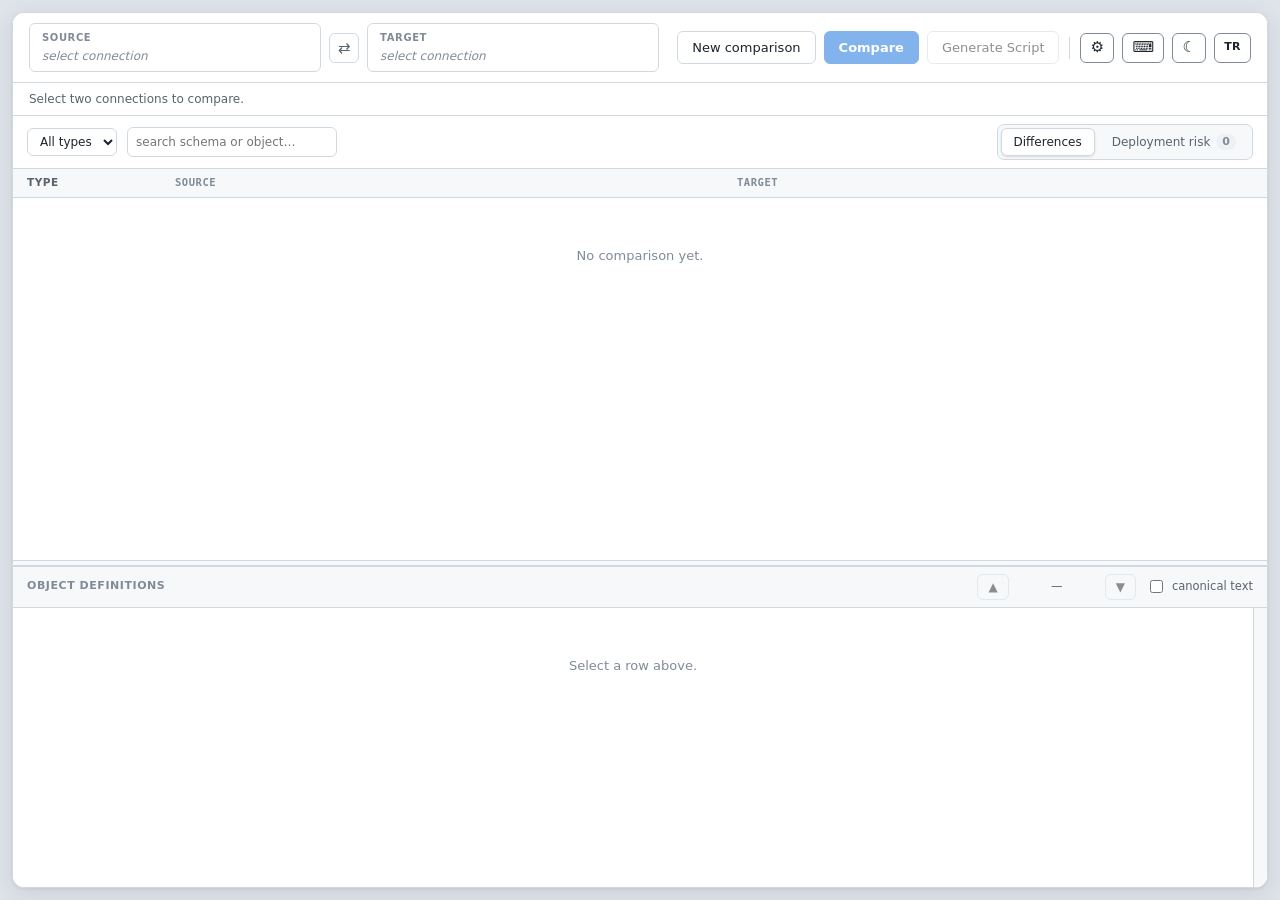
==== commit 59754d3f: "Özellik: üretilen script'i doğrudan veritabanında çalıştır (SSMS tarzı canlı mesajlar) Script dialog" ====
--- a/src/SchemaDiff.Web/wwwroot/index.html
+++ b/src/SchemaDiff.Web/wwwroot/index.html
@@ -212,6 +212,12 @@
   </div>
   <div class="dialog-body single">
     <div class="big-note" id="scriptBigNote" hidden></div>
+    <div class="exec-confirm" id="execConfirm" hidden>
+      <span class="ec-text" id="execConfirmText"></span>
+      <div class="grow"></div>
+      <button class="btn ghost" id="execCancelBtn" data-i18n="deployCancel">Cancel</button>
+      <button class="btn danger" id="execRunBtn" data-i18n="deployYes">Yes, run</button>
+    </div>
     <div class="code-editor" id="codeEditor">
       <div class="code-gutter" id="codeGutter" aria-hidden="true"></div>
       <div class="code-area">
@@ -219,8 +225,16 @@
         <textarea class="code-input" id="codeInput" spellcheck="false" autocapitalize="off" autocomplete="off" wrap="off"></textarea>
       </div>
     </div>
-  </div>
-  <div class="dialog-foot">
+    <div class="exec-panel" id="execPanel" hidden>
+      <div class="exec-head">
+        <button class="btn ghost sm" id="execBackBtn" data-i18n="backToScript">‹ Script</button>
+        <span class="exec-status" id="execStatus"></span>
+      </div>
+      <pre class="exec-log" id="execLog" tabindex="0"></pre>
+    </div>
+  </div>
+  <div class="dialog-foot">
+    <button class="btn danger" id="scriptDeployBtn" data-i18n="deployBtn">Run on database</button>
     <div class="grow"></div>
     <button class="btn ghost" id="scriptCopyBtn" data-i18n="copy">Copy</button>
     <button class="btn primary" id="scriptDownloadBtn" data-i18n="downloadSql">Download .sql</button>
--- a/src/SchemaDiff.Web/wwwroot/styles.css
+++ b/src/SchemaDiff.Web/wwwroot/styles.css
@@ -499,6 +499,42 @@
   border-bottom: 1px solid var(--line);
 }
 
+/* "Veritabanına uygula" onay çubuğu + tehlikeli eylem butonu. */
+.btn.danger { background: #b3261e; color: #fff; border-color: #b3261e; }
+.btn.danger:hover { background: #c7362d; border-color: #c7362d; }
+.btn.sm { padding: 3px 10px; font-size: 12px; }
+.exec-confirm {
+  flex: none; display: flex; align-items: center; gap: 12px; padding: 10px 14px;
+  background: color-mix(in srgb, #b3261e 14%, var(--surface));
+  border-bottom: 1px solid color-mix(in srgb, #b3261e 35%, var(--line));
+  font-size: 13px; color: var(--ink);
+}
+.exec-confirm .ec-text { line-height: 1.4; }
+.exec-confirm b { font-family: ui-monospace, "Cascadia Code", Consolas, monospace; }
+
+/* SSMS "Messages" benzeri çıktı paneli. */
+.exec-panel { flex: 1 1 auto; min-height: 0; display: flex; flex-direction: column; }
+.exec-head {
+  flex: none; display: flex; align-items: center; gap: 12px; padding: 8px 12px;
+  border-bottom: 1px solid var(--line); background: var(--surface-2, var(--surface));
+}
+.exec-status { font-size: 13px; font-weight: 600; }
+.exec-status.run { color: var(--ink-soft, #667); }
+.exec-status.ok  { color: #1e7a46; }
+.exec-status.err { color: #b3261e; }
+.exec-log {
+  flex: 1 1 auto; min-height: 0; overflow: auto; margin: 0; padding: 12px 14px;
+  font-family: ui-monospace, "Cascadia Code", Consolas, monospace; font-size: 12.5px;
+  line-height: 1.5; white-space: pre-wrap; word-break: break-word;
+  background: var(--code-bg, #0f1620); color: var(--code-fg, #d6dee6);
+}
+:root:not([data-theme="dark"]) .exec-log { background: #1b2230; color: #e7edf3; }
+.exec-log .el-rows { color: #9fb3c8; }
+.exec-log .el-err  { color: #ff8a7a; font-weight: 600; }
+.exec-log .el-errmsg { color: #ffc9bf; }
+.exec-log .el-fail { color: #ff8a7a; font-weight: 700; }
+.exec-log .el-done { color: #7fd3a6; font-weight: 600; }
+
 /* Renkli + düzenlenebilir SQL editörü: solda satır-no gutter'ı, sağda boyalı <pre> +
    üstte şeffaf <textarea>. Gutter/pre/textarea aynı font+line-height → satırlar hizalı. */
 .code-editor {
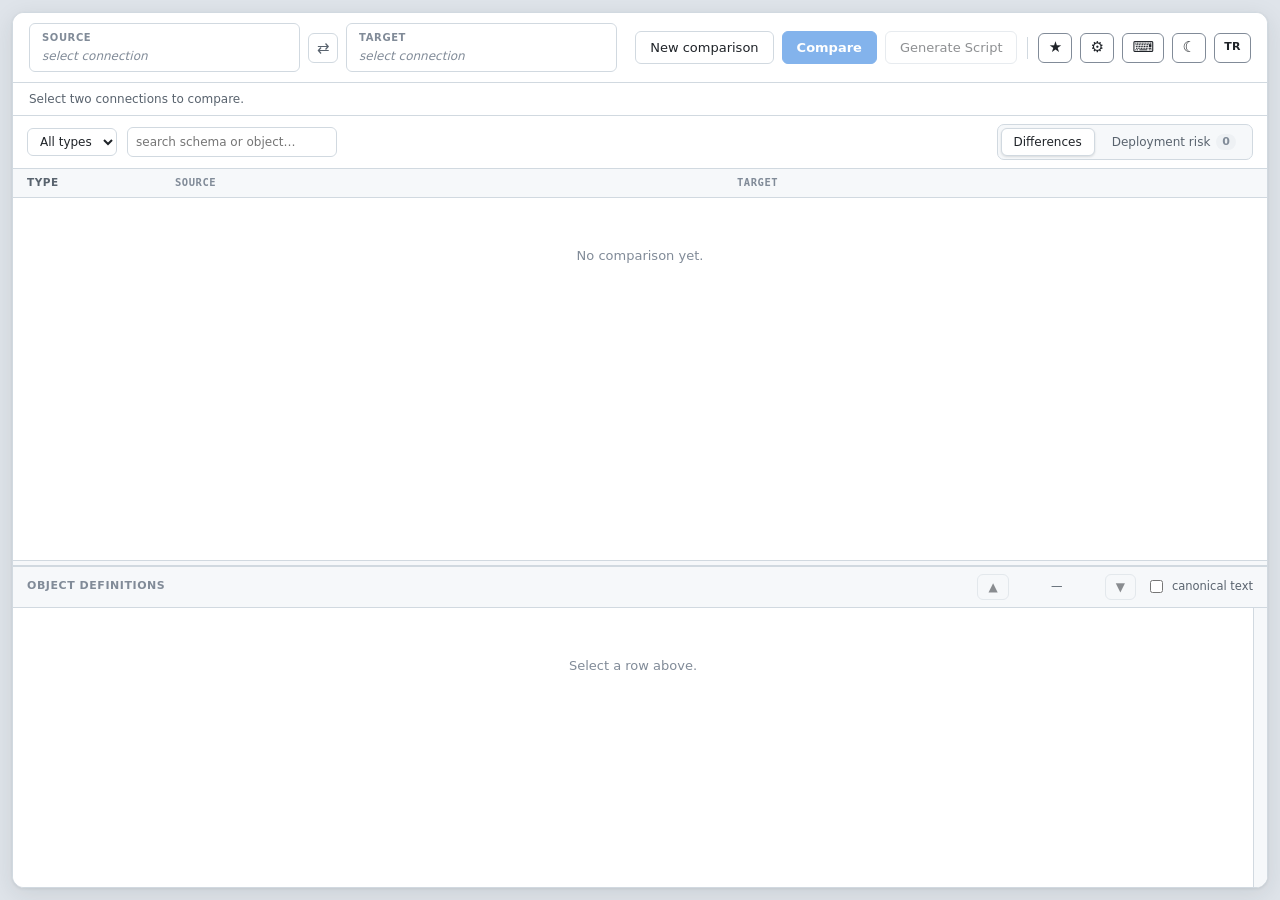
==== commit c0319a8d: "Özellik: favori bağlantı çiftleri — kaydet ve tek tıkla tüm ayarlarıyla yükle Üst bardaki ★ ile mevc" ====
--- a/src/SchemaDiff.Web/wwwroot/index.html
+++ b/src/SchemaDiff.Web/wwwroot/index.html
@@ -29,12 +29,21 @@
     <button class="btn primary" id="compareBtn" disabled data-i18n="compare">Compare</button>
     <button class="btn ghost" id="scriptBtn" disabled data-i18n="generateScript" data-i18n-title="generateScriptTip" title="Generate a deployment script from selected changes">Generate Script</button>
     <span class="sep"></span>
+    <button class="iconbtn" id="favBtn" data-i18n-title="favorites" title="Favorites">★</button>
     <button class="iconbtn" id="optionsBtn" data-i18n-title="options" title="Comparison options">⚙️</button>
     <button class="iconbtn" id="shortcutsBtn" data-i18n-title="shortcutsTitle" title="Keyboard shortcuts">⌨</button>
     <button class="iconbtn" id="themeBtn" data-i18n-title="toggleTheme" title="Toggle theme">☾</button>
     <button class="iconbtn" id="langBtn" data-i18n-title="toggleLang" title="Language"><span class="lang" id="langLabel">TR</span></button>
   </div>
 </header>
+
+<div class="fav-panel" id="favPanel" hidden>
+  <div class="fav-head">
+    <span data-i18n="favorites">Favorites</span>
+    <button class="btn ghost sm" id="favAddBtn" data-i18n="favAdd">+ Save current pair</button>
+  </div>
+  <div class="fav-list" id="favList"></div>
+</div>
 
 <div class="statusbar" id="statusbar" data-i18n="pickTwo">Select two connections to compare.</div>
 
--- a/src/SchemaDiff.Web/wwwroot/styles.css
+++ b/src/SchemaDiff.Web/wwwroot/styles.css
@@ -535,6 +535,26 @@
 .exec-log .el-fail { color: #ff8a7a; font-weight: 700; }
 .exec-log .el-done { color: #7fd3a6; font-weight: 600; }
 
+/* Favori bağlantı çiftleri — sağ üstte açılan kart. */
+.fav-panel {
+  position: absolute; top: 52px; right: 12px; z-index: 60; width: 360px; max-width: calc(100vw - 24px);
+  background: var(--panel); border: 1px solid var(--line); border-radius: 12px;
+  box-shadow: 0 10px 30px rgba(0,0,0,.18); overflow: hidden;
+}
+.fav-head { display: flex; align-items: center; justify-content: space-between; gap: 10px;
+  padding: 10px 12px; border-bottom: 1px solid var(--line); font-weight: 600; font-size: 13px; color: var(--ink); }
+.fav-list { max-height: 60vh; overflow: auto; padding: 6px; }
+.fav-empty { padding: 14px 12px; font-size: 12.5px; color: var(--ink-3); line-height: 1.5; }
+.fav-item { display: flex; align-items: center; gap: 8px; padding: 8px 10px; border-radius: 8px; cursor: pointer; }
+.fav-item:hover { background: var(--panel-2); }
+.fav-item .fi-main { flex: 1 1 auto; min-width: 0; }
+.fav-item .fi-name { font-weight: 600; font-size: 13px; color: var(--ink); overflow: hidden; text-overflow: ellipsis; white-space: nowrap; }
+.fav-item .fi-sub { font-size: 11.5px; color: var(--ink-3); overflow: hidden; text-overflow: ellipsis; white-space: nowrap;
+  font-family: ui-monospace, Consolas, monospace; }
+.fav-item .fi-x { flex: none; border: 0; background: transparent; color: var(--ink-3); cursor: pointer;
+  font-size: 14px; line-height: 1; padding: 3px 7px; border-radius: 6px; }
+.fav-item .fi-x:hover { background: rgba(179,38,30,.12); color: #b3261e; }
+
 /* Renkli + düzenlenebilir SQL editörü: solda satır-no gutter'ı, sağda boyalı <pre> +
    üstte şeffaf <textarea>. Gutter/pre/textarea aynı font+line-height → satırlar hizalı. */
 .code-editor {
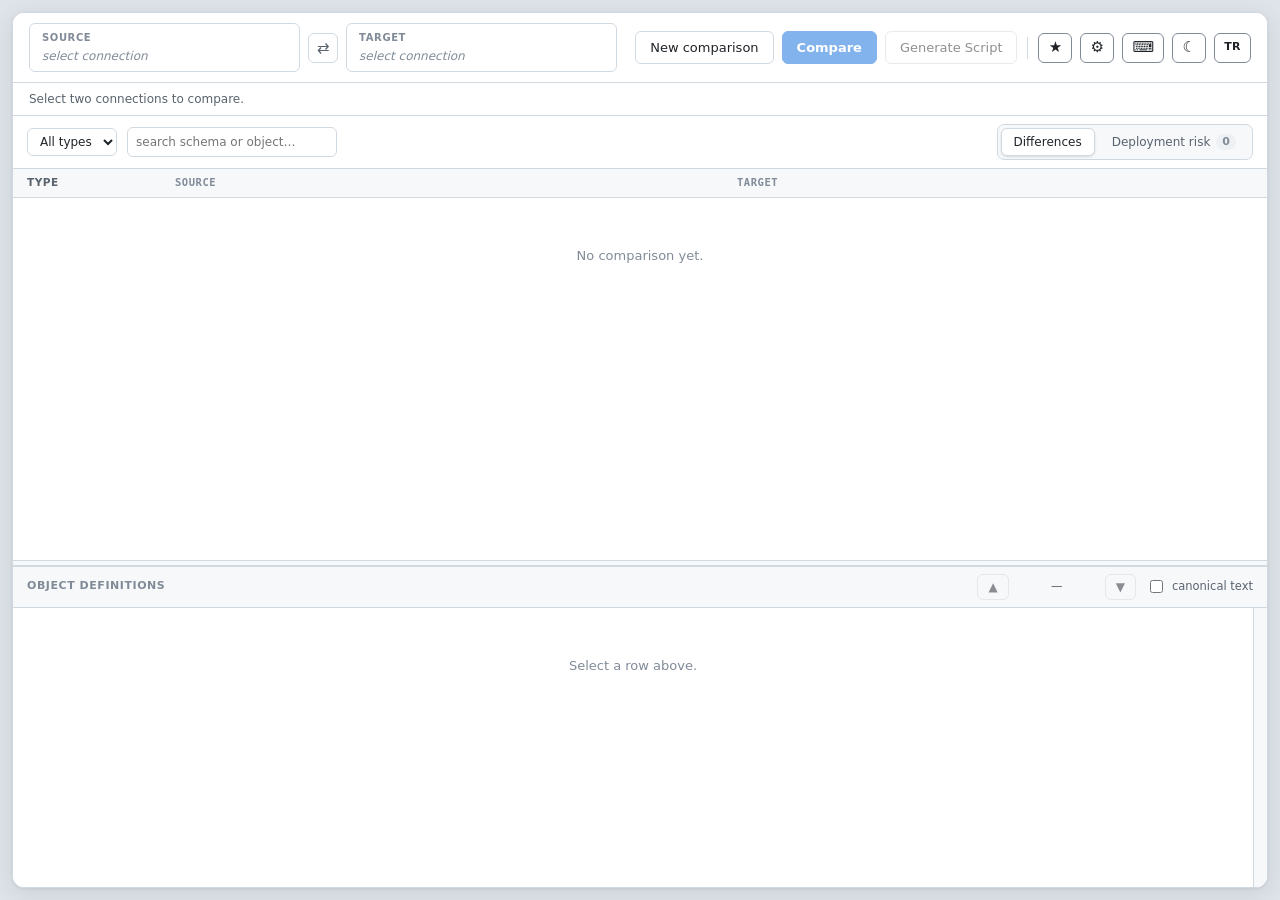
==== commit 7db3653a: "Deploy onayı inline bar yerine ortada popup + yön (kaynak/hedef) netleştirildi "Veritabanında çalışt" ====
--- a/src/SchemaDiff.Web/wwwroot/index.html
+++ b/src/SchemaDiff.Web/wwwroot/index.html
@@ -45,6 +45,41 @@
   <div class="fav-list" id="favList"></div>
 </div>
 
+<div class="scrim" id="favNameScrim" hidden></div>
+<div class="dialog narrow" id="favNameDialog" hidden>
+  <div class="dialog-head">
+    <h2 data-i18n="favNameTitle">Save favorite</h2>
+    <button class="x" id="favNameClose">✕</button>
+  </div>
+  <div class="dialog-body single">
+    <label class="row"><span data-i18n="favNamePrompt">Favorite name:</span>
+      <input type="text" id="favNameInput" autocomplete="off"></label>
+    <p class="hint" id="favNameSub"></p>
+  </div>
+  <div class="dialog-foot">
+    <div class="grow"></div>
+    <button class="btn ghost" id="favNameCancel" data-i18n="cancel">Cancel</button>
+    <button class="btn primary" id="favNameSave" data-i18n="save">Save</button>
+  </div>
+</div>
+
+<div class="scrim" id="execConfirmScrim" hidden></div>
+<div class="dialog narrow" id="execConfirmDialog" hidden>
+  <div class="dialog-head">
+    <h2 data-i18n="deployConfirmTitle">Run on database?</h2>
+    <button class="x" id="execConfirmClose">✕</button>
+  </div>
+  <div class="dialog-body single">
+    <p class="ec-dir" id="execConfirmDir"></p>
+    <p class="ec-text" id="execConfirmText"></p>
+  </div>
+  <div class="dialog-foot">
+    <div class="grow"></div>
+    <button class="btn ghost" id="execCancelBtn" data-i18n="deployCancel">Cancel</button>
+    <button class="btn danger" id="execRunBtn" data-i18n="deployYes">Yes, run</button>
+  </div>
+</div>
+
 <div class="statusbar" id="statusbar" data-i18n="pickTwo">Select two connections to compare.</div>
 
 <main class="split">
@@ -221,12 +256,6 @@
   </div>
   <div class="dialog-body single">
     <div class="big-note" id="scriptBigNote" hidden></div>
-    <div class="exec-confirm" id="execConfirm" hidden>
-      <span class="ec-text" id="execConfirmText"></span>
-      <div class="grow"></div>
-      <button class="btn ghost" id="execCancelBtn" data-i18n="deployCancel">Cancel</button>
-      <button class="btn danger" id="execRunBtn" data-i18n="deployYes">Yes, run</button>
-    </div>
     <div class="code-editor" id="codeEditor">
       <div class="code-gutter" id="codeGutter" aria-hidden="true"></div>
       <div class="code-area">
@@ -237,9 +266,17 @@
     <div class="exec-panel" id="execPanel" hidden>
       <div class="exec-head">
         <button class="btn ghost sm" id="execBackBtn" data-i18n="backToScript">‹ Script</button>
+        <div class="exec-tabs" id="execTabs" hidden>
+          <button class="exec-tab" id="execTabResults" data-tab="results" data-i18n="tabResults">Results</button>
+          <button class="exec-tab active" id="execTabMessages" data-tab="messages" data-i18n="tabMessages">Messages</button>
+        </div>
+        <div class="grow"></div>
         <span class="exec-status" id="execStatus"></span>
       </div>
-      <pre class="exec-log" id="execLog" tabindex="0"></pre>
+      <div class="exec-body">
+        <div class="exec-results" id="execResults" hidden></div>
+        <pre class="exec-log" id="execLog" tabindex="0"></pre>
+      </div>
     </div>
   </div>
   <div class="dialog-foot">
--- a/src/SchemaDiff.Web/wwwroot/styles.css
+++ b/src/SchemaDiff.Web/wwwroot/styles.css
@@ -512,28 +512,78 @@
 .exec-confirm .ec-text { line-height: 1.4; }
 .exec-confirm b { font-family: ui-monospace, "Cascadia Code", Consolas, monospace; }
 
-/* SSMS "Messages" benzeri çıktı paneli. */
+/* Deploy onay popup'ı script dialog'unun ÜSTÜNDE olmalı (ikisi de .dialog). */
+#execConfirmScrim { z-index: 70; }
+#execConfirmDialog { z-index: 71; }
+#execConfirmDialog .ec-dir {
+  font-family: ui-monospace, "Cascadia Code", Consolas, monospace; font-size: 14px;
+  margin: 0 0 12px; padding: 8px 10px; border-radius: 8px; color: var(--ink);
+  background: var(--panel-2); border: 1px solid var(--line);
+}
+#execConfirmDialog .ec-text { line-height: 1.55; margin: 0; color: var(--ink-2); }
+#execConfirmDialog .ec-dir b, #execConfirmDialog .ec-text b { color: var(--ink); }
+
+/* SSMS benzeri çalıştırma paneli: Results (grid) + Messages (metin) sekmeleri. */
 .exec-panel { flex: 1 1 auto; min-height: 0; display: flex; flex-direction: column; }
 .exec-head {
-  flex: none; display: flex; align-items: center; gap: 12px; padding: 8px 12px;
-  border-bottom: 1px solid var(--line); background: var(--surface-2, var(--surface));
-}
+  flex: none; display: flex; align-items: center; gap: 10px; padding: 6px 12px;
+  border-bottom: 1px solid var(--line); background: var(--panel-2);
+}
+.exec-tabs { display: flex; gap: 2px; }
+.exec-tab {
+  border: 1px solid transparent; border-bottom: none; background: transparent; color: var(--ink-2);
+  font-size: 12.5px; padding: 4px 14px; cursor: pointer; border-radius: 6px 6px 0 0;
+}
+.exec-tab:hover { background: var(--panel); }
+.exec-tab.active { background: var(--panel); color: var(--ink); border-color: var(--line); font-weight: 600; }
 .exec-status { font-size: 13px; font-weight: 600; }
-.exec-status.run { color: var(--ink-soft, #667); }
+.exec-status.run { color: var(--ink-3); }
 .exec-status.ok  { color: #1e7a46; }
 .exec-status.err { color: #b3261e; }
+
+.exec-body { flex: 1 1 auto; min-height: 0; display: flex; }
+
+/* Messages = SSMS: düz zemin + metin, yalnız hatalar kırmızı (tema token'larıyla). */
 .exec-log {
-  flex: 1 1 auto; min-height: 0; overflow: auto; margin: 0; padding: 12px 14px;
+  flex: 1 1 auto; min-height: 0; overflow: auto; margin: 0; padding: 10px 14px;
   font-family: ui-monospace, "Cascadia Code", Consolas, monospace; font-size: 12.5px;
   line-height: 1.5; white-space: pre-wrap; word-break: break-word;
-  background: var(--code-bg, #0f1620); color: var(--code-fg, #d6dee6);
-}
-:root:not([data-theme="dark"]) .exec-log { background: #1b2230; color: #e7edf3; }
-.exec-log .el-rows { color: #9fb3c8; }
-.exec-log .el-err  { color: #ff8a7a; font-weight: 600; }
-.exec-log .el-errmsg { color: #ffc9bf; }
-.exec-log .el-fail { color: #ff8a7a; font-weight: 700; }
-.exec-log .el-done { color: #7fd3a6; font-weight: 600; }
+  background: var(--panel); color: var(--ink);
+}
+.exec-log .el-rows { color: inherit; }
+.exec-log .el-err  { color: #c62828; font-weight: 600; }
+.exec-log .el-errmsg { color: #c62828; }
+.exec-log .el-fail { color: #c62828; font-weight: 700; }
+.exec-log .el-done { color: inherit; }
+:root[data-theme="dark"] .exec-log .el-err,
+:root[data-theme="dark"] .exec-log .el-errmsg,
+:root[data-theme="dark"] .exec-log .el-fail { color: #f48771; }
+@media (prefers-color-scheme: dark) {
+  :root:not([data-theme="light"]) .exec-log .el-err,
+  :root:not([data-theme="light"]) .exec-log .el-errmsg,
+  :root:not([data-theme="light"]) .exec-log .el-fail { color: #f48771; }
+}
+
+/* Results = SSMS grid. */
+.exec-results { flex: 1 1 auto; min-height: 0; overflow: auto; padding: 8px; background: var(--panel); }
+.ssms-grid {
+  border-collapse: collapse; font-family: ui-monospace, "Cascadia Code", Consolas, monospace;
+  font-size: 12px; width: max-content; min-width: calc(100% - 2px); margin-bottom: 12px;
+}
+.ssms-grid th, .ssms-grid td {
+  border: 1px solid var(--line); padding: 2px 10px; text-align: left; white-space: pre;
+  color: var(--ink); background: var(--panel); max-width: 480px; overflow: hidden; text-overflow: ellipsis;
+}
+.ssms-grid thead th { background: var(--panel-2); font-weight: 600; position: sticky; top: 0; z-index: 1; }
+.ssms-grid .rh {
+  background: var(--panel-2); color: var(--ink-3); text-align: right; font-weight: 400;
+  position: sticky; left: 0; min-width: 30px; user-select: none;
+}
+.ssms-grid thead .rh { z-index: 2; }
+.ssms-grid td.cell-null { color: var(--ink-3); font-style: italic; }
+.ssms-grid tbody tr:hover td { background: color-mix(in srgb, var(--accent) 10%, var(--panel)); }
+.ssms-grid tbody tr:hover td.rh { background: var(--panel-2); }
+.grid-trunc { padding: 4px 10px 12px; font-size: 12px; color: var(--ink-3); }
 
 /* Favori bağlantı çiftleri — sağ üstte açılan kart. */
 .fav-panel {
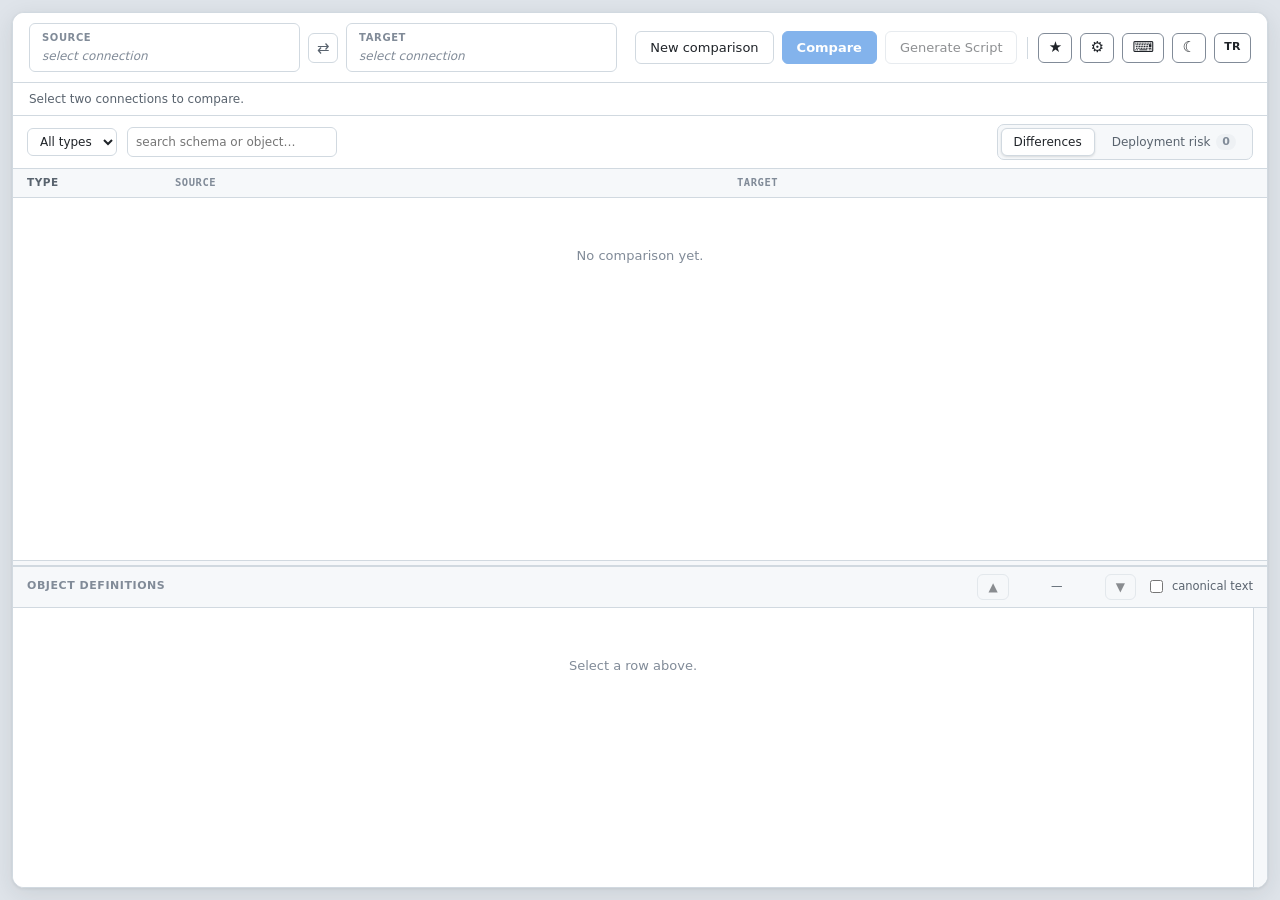
==== commit e908feca: "Özellik: çalışan deploy'u yarıda durdurma (Stop) Deploy çalışırken exec panelinde "Durdur" butonu çı" ====
--- a/src/SchemaDiff.Web/wwwroot/index.html
+++ b/src/SchemaDiff.Web/wwwroot/index.html
@@ -272,6 +272,7 @@
         </div>
         <div class="grow"></div>
         <span class="exec-status" id="execStatus"></span>
+        <button class="btn danger sm" id="execStopBtn" data-i18n="deployStop" hidden>Stop</button>
       </div>
       <div class="exec-body">
         <div class="exec-results" id="execResults" hidden></div>
